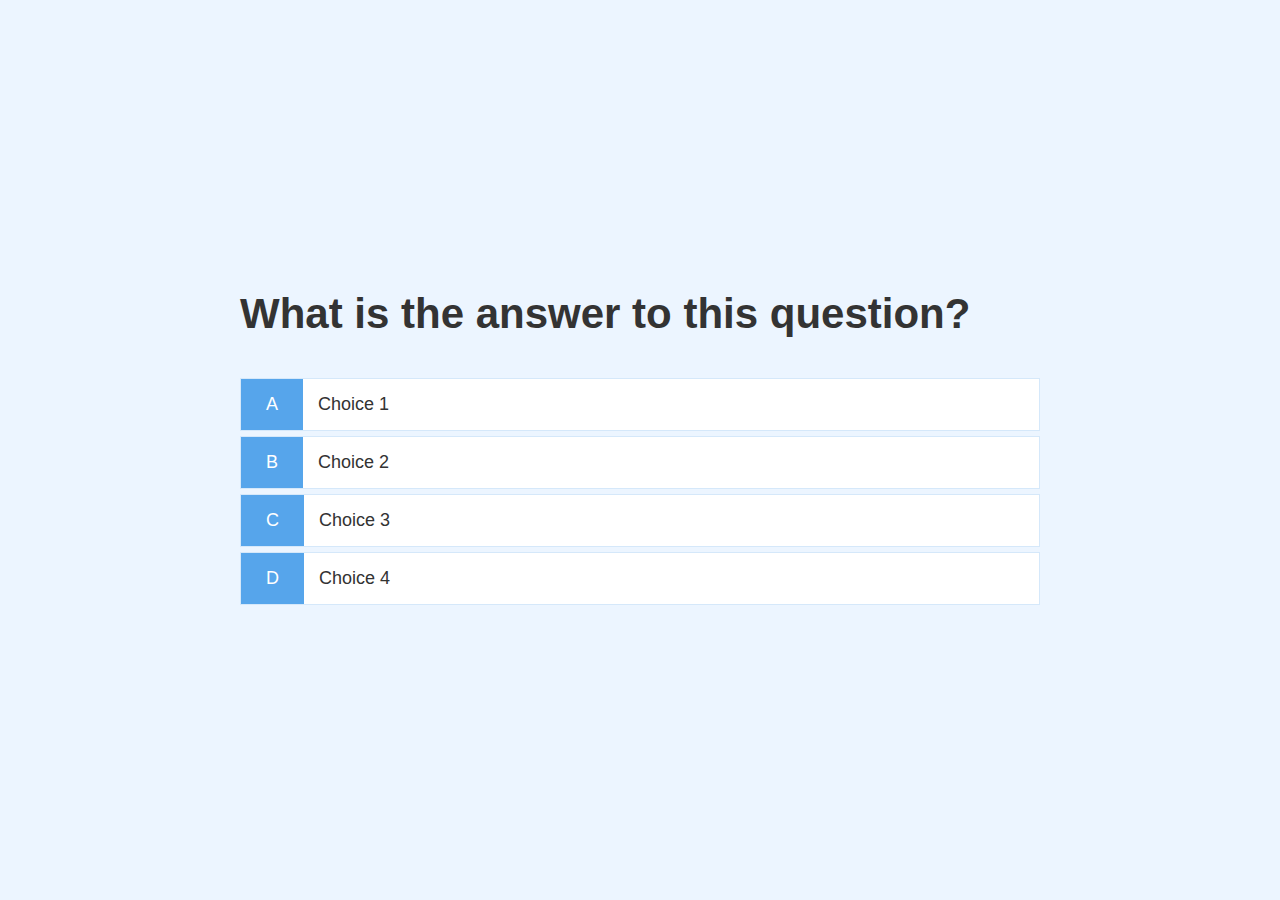
==== game.html @ 99513f87 "added game html and styled" ====
<!DOCTYPE html>
<html lang="en">
<head>
    <meta charset="UTF-8">
    <meta name="viewport" content="width=device-width, initial-scale=1.0">
    <title>Quiz Game App</title>
    <link rel="stylesheet" href="css/main.css">
    <link rel="stylesheet" href="css/app.css">
</head>
<body>
    <div class="container">
        <div id="game" class="justify-center flex-column">
            <div id="question">
                <h2 id="question"> What is the answer to this question? </h2> 
                <div class="choice-container">
                    <p class="choice-prefix"> A </p>
                    <p class="choice-text">Choice 1</p>
                </div>
                <div class="choice-container">
                    <p class="choice-prefix"> B </p>
                    <p class="choice-text">Choice 2</p>
                </div>
                <div class="choice-container">
                    <p class="choice-prefix"> C </p>
                    <p class="choice-text">Choice 3</p>
                </div>
                <div class="choice-container">
                    <p class="choice-prefix"> D </p>
                    <p class="choice-text">Choice 4</p>
                </div>


            </div>
        </div>
    </div>
</body>
</html>
---- css/main.css ----
html {
    background-color: #ecf5ff;
    font-size: 62.5%; /* 10px */

}

* {
    box-sizing: border-box;
    font-family: Arial, Helvetica, sans-serif;
    margin: 0;
    padding: 0;
    color: #333;
}

/* headdings */
h1,h2,h3,h4{

    margin-bottom: 1rem; /*spacing on buttom of h elements */
}

h1 > span {
    font-size: 2.4rem;
    font-weight: 500;
}

h1 {
    font-size: 5.4rem;
    color: #56a5eb;
    margin-bottom: 5rem;
}

h2 {
    font-size: 4.2rem;
    margin-bottom: 4rem;
    font-weight: 700;
}

h3 {
    font-size: 2.8rem;
    font-weight: 500;
}

/* Utilities */
.container {
    display: flex;
    width: 100vw;
    height: 100vh;
    justify-content: center;
    align-items: center;
    max-width: 80rem;
    margin: 0 auto;
}

.container > * {
    width: 100%;
  }
  
  .flex-column {
    display: flex;
    flex-direction: column;
  }
  
  .flex-center {
    justify-content: center;
    align-items: center;
  }
  
  .justify-center {
    justify-content: center;
  }
  
  .text-center {
    text-align: center;
  }
  
  .hidden {
    display: none;
  }

 /* BUTTONS */
.btn {
    font-size: 1.8rem;
    padding: 1rem 0;
    width: 20rem;
    text-align: center;
    border: 0.1rem solid #56a5eb;
    margin-bottom: 1rem;
    text-decoration: none;
    color: #56a5eb;
    background-color: white;
  }
  
  .btn:hover {
    cursor: pointer;
    box-shadow: 0 0.4rem 1.4rem 0 rgba(86, 185, 235, 0.5);
    transform: translateY(-0.1rem);
    transition: transform 150ms;
  }
  
  .btn[disabled]:hover {
    cursor: not-allowed;
    box-shadow: none;
    transform: none;
  }
---- css/app.css ----
.choice-container {
    display: flex;
    margin-bottom: 0.5rem;
    width: 100%;
    font-size: 1.8rem;
    border: 0.1rem solid rgb(86, 165, 235, 0.25);
    background-color: white;
  }
  
  .choice-container:hover {
    cursor: pointer;
    box-shadow: 0 0.4rem 1.4rem 0 rgba(86, 185, 235, 0.5);
    transform: translateY(-0.1rem);
    transition: transform 150ms;
  }
  
  .choice-prefix {
    padding: 1.5rem 2.5rem;
    background-color: #56a5eb;
    color: white;
  }
  
  .choice-text {
    padding: 1.5rem;
  }
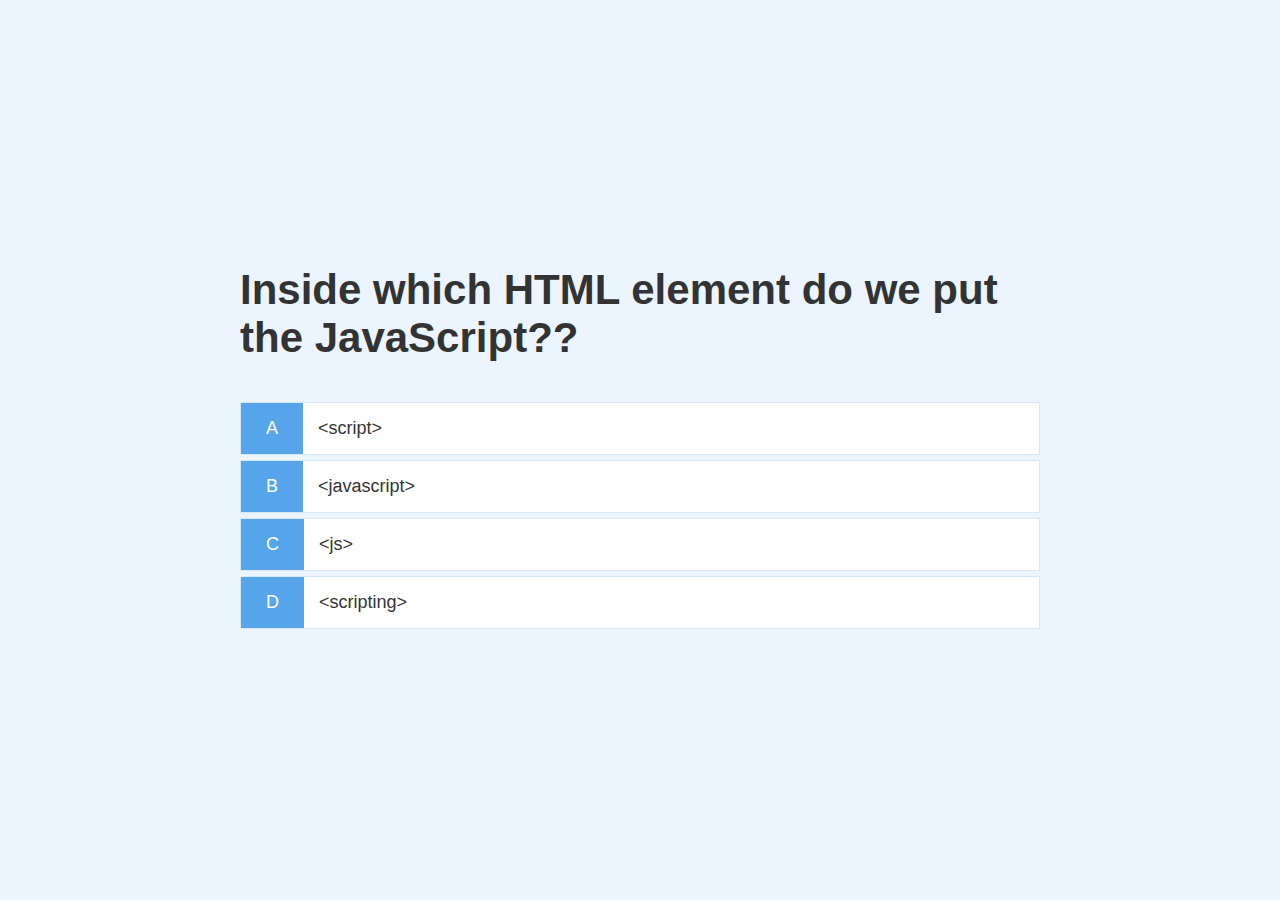
==== commit 87550355: "added getNewQuestion, startGame" ====
--- a/game.html
+++ b/game.html
@@ -10,28 +10,29 @@
 <body>
     <div class="container">
         <div id="game" class="justify-center flex-column">
-            <div id="question">
+            
                 <h2 id="question"> What is the answer to this question? </h2> 
                 <div class="choice-container">
                     <p class="choice-prefix"> A </p>
-                    <p class="choice-text">Choice 1</p>
+                    <p class="choice-text" data-number="1">Choice 1</p>
                 </div>
                 <div class="choice-container">
                     <p class="choice-prefix"> B </p>
-                    <p class="choice-text">Choice 2</p>
+                    <p class="choice-text" data-number="2">Choice 2</p>
                 </div>
                 <div class="choice-container">
                     <p class="choice-prefix"> C </p>
-                    <p class="choice-text">Choice 3</p>
+                    <p class="choice-text" data-number="3">Choice 3</p>
                 </div>
                 <div class="choice-container">
                     <p class="choice-prefix"> D </p>
-                    <p class="choice-text">Choice 4</p>
+                    <p class="choice-text" data-number="4">Choice 4</p>
                 </div>
 
 
-            </div>
+            
         </div>
     </div>
+    <script src="js/game.js"></script>
 </body>
 </html>--- a/css/app.css
+++ b/css/app.css
@@ -22,4 +22,5 @@
   
   .choice-text {
     padding: 1.5rem;
+    width: 100%;
   }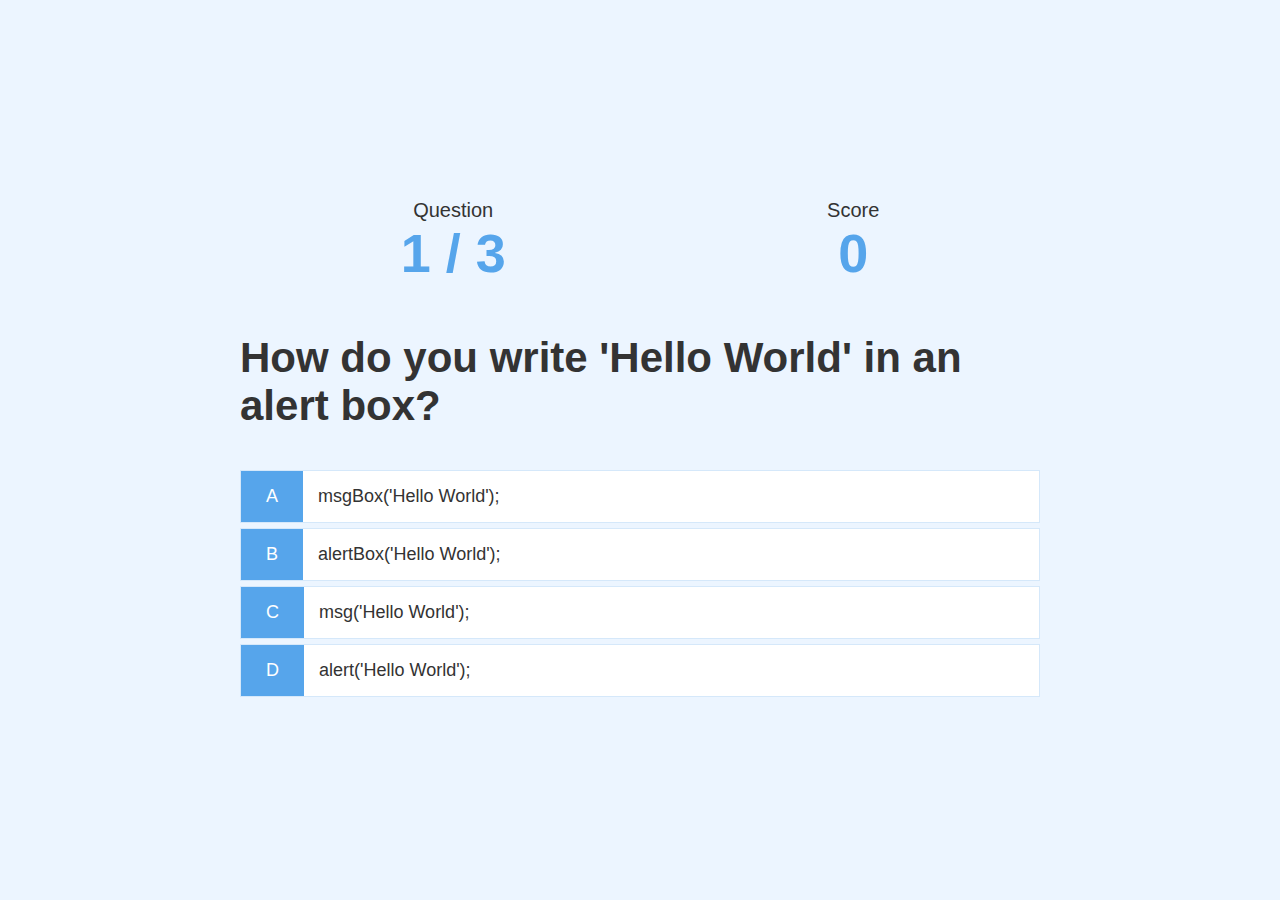
==== commit e34fbb9f: "added hud for user feedback, increment score function, and text to update elements" ====
--- a/game.html
+++ b/game.html
@@ -10,6 +10,22 @@
 <body>
     <div class="container">
         <div id="game" class="justify-center flex-column">
+            <div id="hud">
+                <div id="hud-item">
+                    <p class="hud-prefix">
+                        Question
+                    </p>
+                    <h1 class="main-hud-text" id="questionCounter"> </h1>
+                </div>
+                <div id="hud-item">
+                    <p class="hud-prefix">
+                      Score
+                    </p>
+                    <h1 class="hud-main-text" id="score">
+                      0
+                    </h1>
+                  </div>
+            </div>
             
                 <h2 id="question"> What is the answer to this question? </h2> 
                 <div class="choice-container">
--- a/css/app.css
+++ b/css/app.css
@@ -23,4 +23,27 @@
   .choice-text {
     padding: 1.5rem;
     width: 100%;
+  }
+
+  .correct {
+      background-color: #28a756;
+  }
+
+  .incorrect {
+      background-color: #dc3545;
+  }
+
+  /* HUD */
+  #hud {
+      display: flex;
+      justify-content: space-around;
+  }
+
+  .hud-prefix {
+      text-align: center;
+      font-size: 2rem;
+  }
+
+  .hud-main-text {
+      text-align: center;
   }